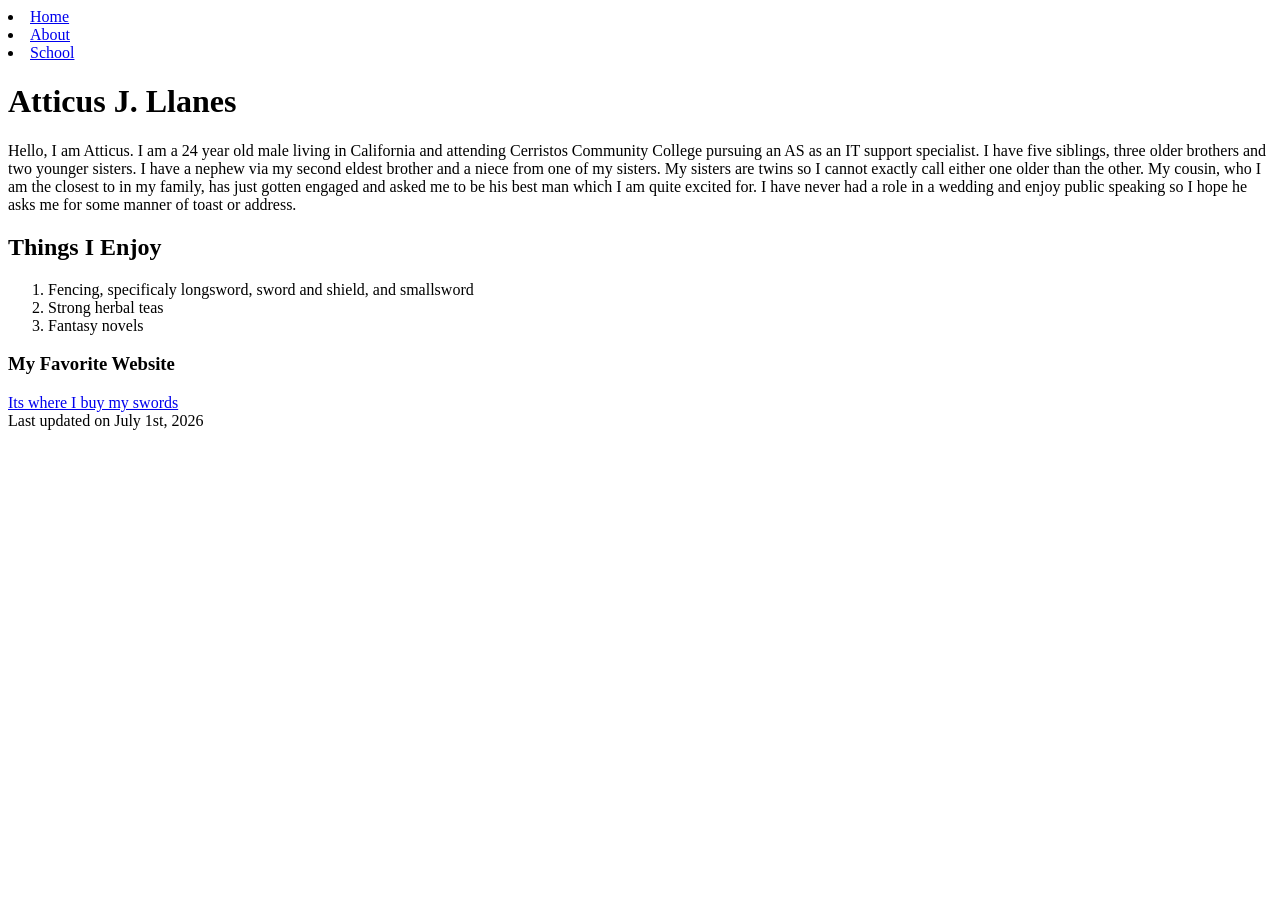
==== index.html @ a49df04d "Add files via upload Project 1-2" ====
<!DOCTYPE HTML>
<html lang="en">
    <head>
        <meta charset="utf-8">
        <title>Atticus J. Llanes</title>
    </head>
    <body>
        <nav>
            <li><a href="index.html">Home</a></li>
            <li><a href="about.html">About</a></li>
            <li><a href="school.html">School</a></li>
        </nav>
        <h1>Atticus J. Llanes</h1>
        <p>
            Hello, I am Atticus. I am a 24 year old male living in California and attending Cerristos Community College pursuing an AS as an IT support specialist. I have five siblings, three older brothers and two younger sisters. I have a nephew via my second eldest brother and a niece from one of my sisters. My sisters are twins so I cannot exactly call either one older than the other. My cousin, who I am the closest to in my family, has just gotten engaged and asked me to be his best man which I am quite excited for. I have never had a role in a wedding and enjoy public speaking so I hope he asks me for some manner of toast or address.
        </p>

    <h2>Things I Enjoy</h2>
    <ol>
        <li>Fencing, specificaly longsword, sword and shield, and smallsword</li>
        <li>Strong herbal teas</li>
        <li>Fantasy novels</li>
    </ol>
    <h3>My Favorite Website</h3>
    <a href="https://www.kultofathena.com/">Its where I buy my swords</a>
    
    <footer>
        Last updated on July 1st, 2026
    </footer>
    </body>
</html>
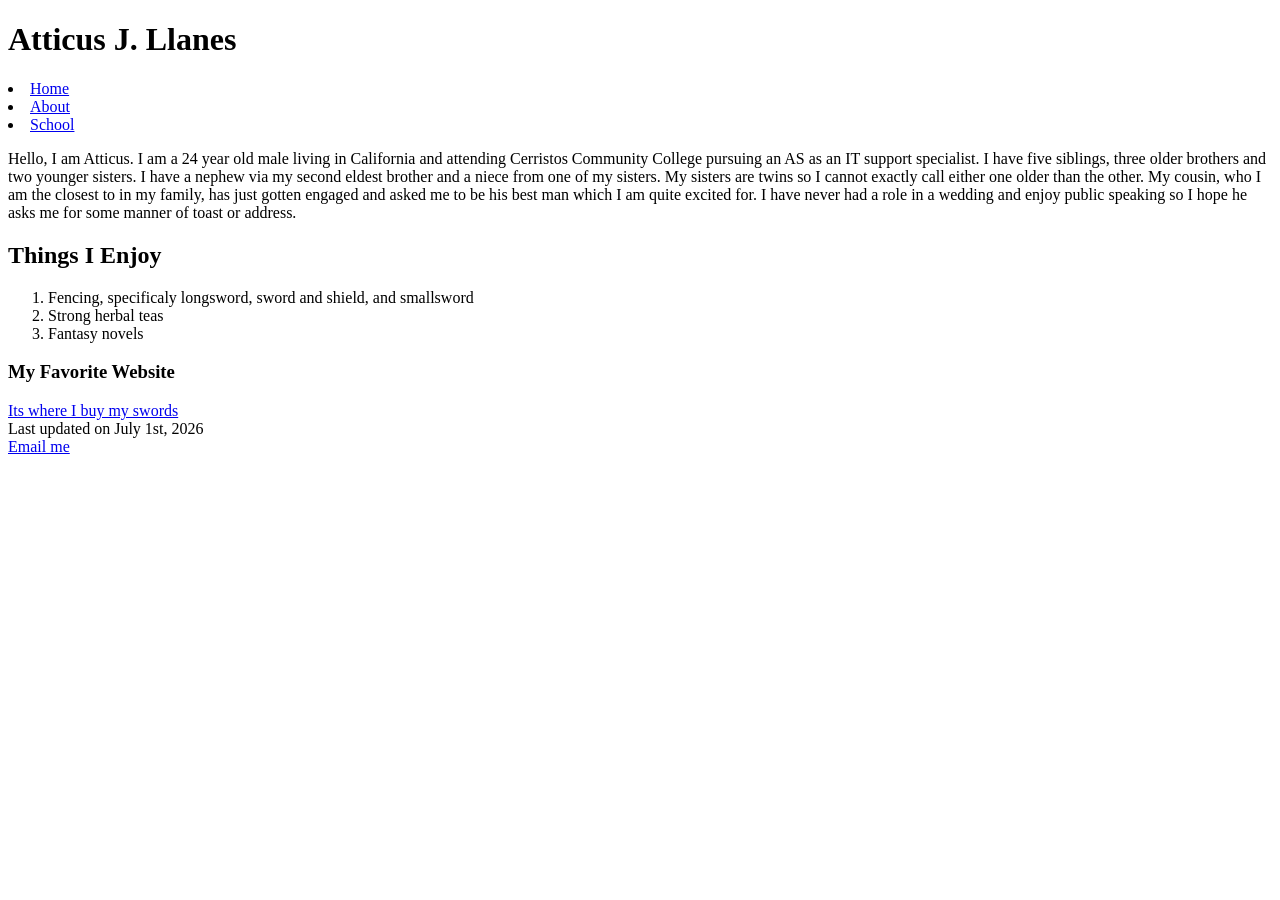
==== commit d242cfcb: "Add files via upload" ====
--- a/index.html
+++ b/index.html
@@ -5,12 +5,12 @@
         <title>Atticus J. Llanes</title>
     </head>
     <body>
+        <h1>Atticus J. Llanes</h1>
         <nav>
             <li><a href="index.html">Home</a></li>
             <li><a href="about.html">About</a></li>
             <li><a href="school.html">School</a></li>
         </nav>
-        <h1>Atticus J. Llanes</h1>
         <p>
             Hello, I am Atticus. I am a 24 year old male living in California and attending Cerristos Community College pursuing an AS as an IT support specialist. I have five siblings, three older brothers and two younger sisters. I have a nephew via my second eldest brother and a niece from one of my sisters. My sisters are twins so I cannot exactly call either one older than the other. My cousin, who I am the closest to in my family, has just gotten engaged and asked me to be his best man which I am quite excited for. I have never had a role in a wedding and enjoy public speaking so I hope he asks me for some manner of toast or address.
         </p>
@@ -22,10 +22,11 @@
         <li>Fantasy novels</li>
     </ol>
     <h3>My Favorite Website</h3>
-    <a href="https://www.kultofathena.com/">Its where I buy my swords</a>
+    <a href="https://www.kultofathena.com/">Its where I buy my swords</a><br>
     
     <footer>
-        Last updated on July 1st, 2026
+        Last updated on July 1st, 2026 <br>
+        <a href= "mailto:Thisguy@gmail.com">Email me</a>
     </footer>
     </body>
 </html>
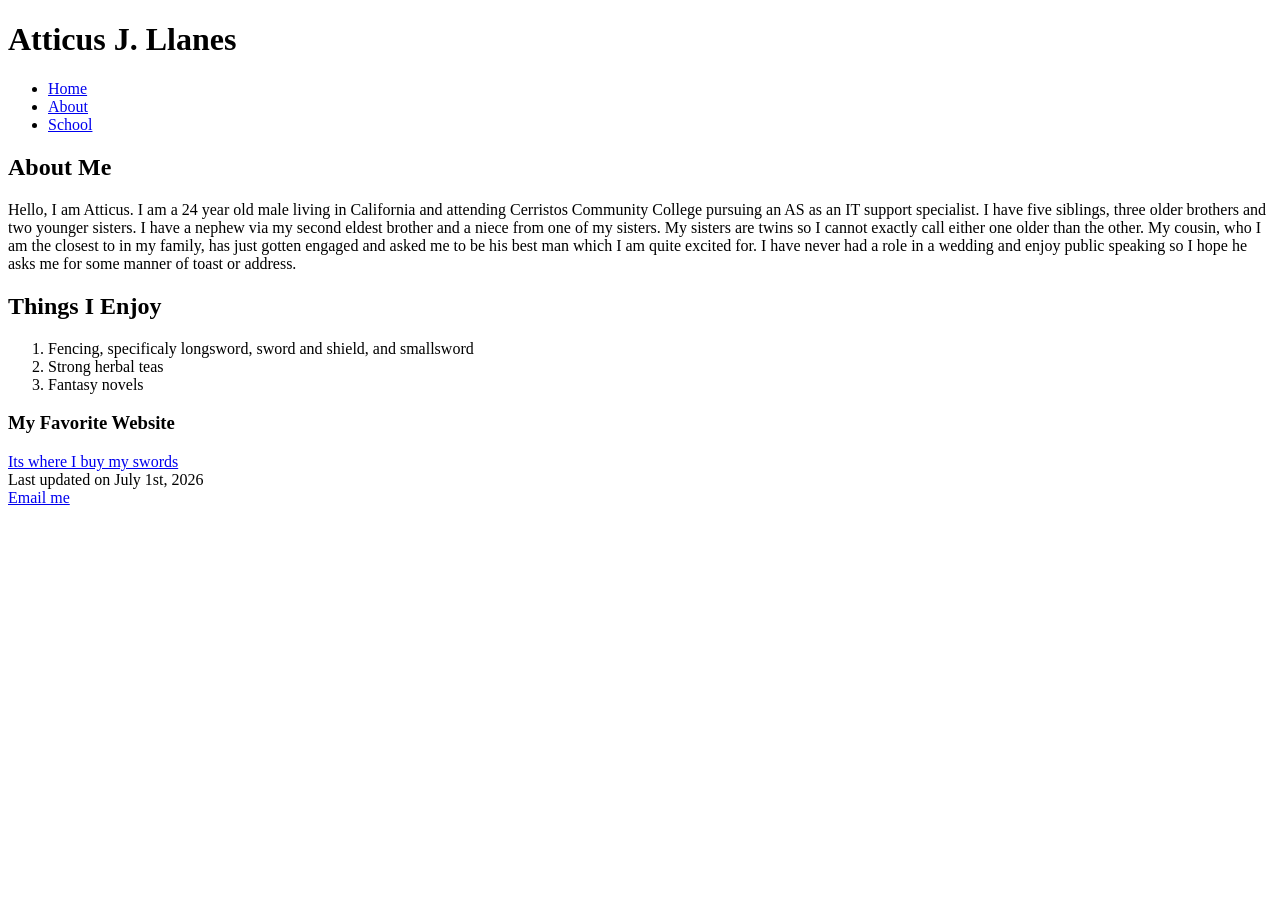
==== commit 884913c4: "Update index.html" ====
--- a/index.html
+++ b/index.html
@@ -1,32 +1,45 @@
 <!DOCTYPE HTML>
 <html lang="en">
     <head>
+        <link rel="stylesheet" href="styles.css">
         <meta charset="utf-8">
         <title>Atticus J. Llanes</title>
     </head>
     <body>
+        <header>
         <h1>Atticus J. Llanes</h1>
         <nav>
-            <li><a href="index.html">Home</a></li>
-            <li><a href="about.html">About</a></li>
-            <li><a href="school.html">School</a></li>
+            <ul>
+                <li><a href="index.html">Home</a></li>
+                <li><a href="about.html">About</a></li>
+                <li><a href="school.html">School</a></li>
+            </ul>
         </nav>
-        <p>
-            Hello, I am Atticus. I am a 24 year old male living in California and attending Cerristos Community College pursuing an AS as an IT support specialist. I have five siblings, three older brothers and two younger sisters. I have a nephew via my second eldest brother and a niece from one of my sisters. My sisters are twins so I cannot exactly call either one older than the other. My cousin, who I am the closest to in my family, has just gotten engaged and asked me to be his best man which I am quite excited for. I have never had a role in a wedding and enjoy public speaking so I hope he asks me for some manner of toast or address.
-        </p>
+        </header>   
+        <section>
+            <h2>About Me</h2>
+            <p>
+                Hello, I am Atticus. I am a 24 year old male living in California and attending Cerristos Community College pursuing an AS as an IT support specialist. I have five siblings, three older brothers and two younger sisters. I have a nephew via my second eldest brother and a niece from one of my sisters. My sisters are twins so I cannot exactly call either one older than the other. My cousin, who I am the closest to in my family, has just gotten engaged and asked me to be his best man which I am quite excited for. I have never had a role in a wedding and enjoy public speaking so I hope he asks me for some manner of toast or address.
+            </p> 
+        </section>
 
-    <h2>Things I Enjoy</h2>
-    <ol>
-        <li>Fencing, specificaly longsword, sword and shield, and smallsword</li>
-        <li>Strong herbal teas</li>
-        <li>Fantasy novels</li>
-    </ol>
-    <h3>My Favorite Website</h3>
-    <a href="https://www.kultofathena.com/">Its where I buy my swords</a><br>
-    
+        <section>
+            <h2>Things I Enjoy</h2>
+            <ol>
+                <li>Fencing, specificaly longsword, sword and shield, and smallsword</li>
+                <li>Strong herbal teas</li>
+                <li>Fantasy novels</li>
+            </ol>
+        </section>
+
+    <section>
+        <h3>My Favorite Website</h3>
+        <a href="https://www.kultofathena.com/">Its where I buy my swords</a>
+    </section>
+
     <footer>
         Last updated on July 1st, 2026 <br>
         <a href= "mailto:Thisguy@gmail.com">Email me</a>
     </footer>
     </body>
-</html>+</html>
